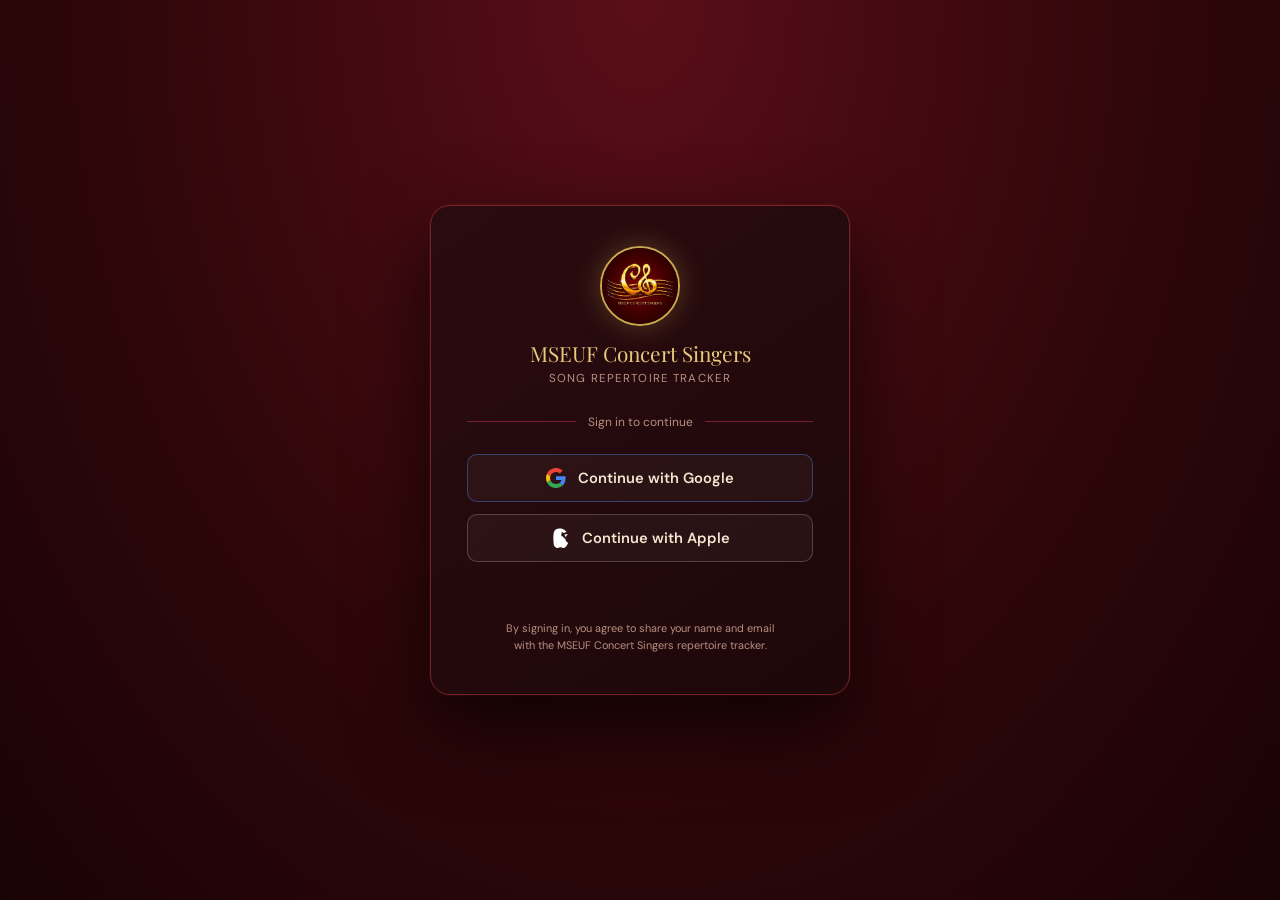
==== login.html @ 08528116 "Add files via upload" ====
<!DOCTYPE html>
<html lang="en">
<head>
  <meta charset="UTF-8">
  <meta name="viewport" content="width=device-width, initial-scale=1.0">
  <title>MSEUF Concert Singers – Sign In</title>
  <link href="https://fonts.googleapis.com/css2?family=Playfair+Display:wght@600;700&family=DM+Sans:wght@300;400;500;600&display=swap" rel="stylesheet">
  <script src="https://cdn.jsdelivr.net/npm/@supabase/supabase-js@2"></script>
  <style>
    :root {
      --maroon-dark:  #2d0609;
      --maroon:       #6b0f1a;
      --maroon-mid:   #8b1a28;
      --gold:         #c9a84c;
      --gold-light:   #e8c97a;
      --surface:      #1a0608;
      --card:         #2a0c10;
      --border:       #5a1520;
      --border2:      #7a1f2e;
      --text:         #f5e6d0;
      --muted:        #b89080;
    }
    * { box-sizing: border-box; margin: 0; padding: 0; }
    body {
      min-height: 100vh;
      background: var(--maroon-dark);
      background-image: radial-gradient(ellipse at top, #5a0e18 0%, #2d0609 60%, #1a0306 100%);
      display: flex; align-items: center; justify-content: center;
      font-family: 'DM Sans', sans-serif;
      padding: 16px;
    }

    /* Animated music notes background */
    .bg-notes {
      position: fixed; inset: 0; pointer-events: none; overflow: hidden; z-index: 0;
    }
    .note {
      position: absolute; font-size: 1.4rem; opacity: 0;
      animation: floatNote 8s ease-in infinite;
      color: rgba(201,168,76,.15);
    }
    @keyframes floatNote {
      0%   { opacity: 0; transform: translateY(100vh) rotate(0deg); }
      10%  { opacity: 1; }
      90%  { opacity: .5; }
      100% { opacity: 0; transform: translateY(-10vh) rotate(360deg); }
    }

    .login-card {
      position: relative; z-index: 1;
      background: linear-gradient(145deg, var(--card) 0%, #1e0709 100%);
      border: 1px solid var(--border2);
      border-radius: 20px;
      padding: 40px 36px;
      width: 100%; max-width: 420px;
      box-shadow: 0 32px 80px rgba(0,0,0,.7), 0 0 0 1px rgba(201,168,76,.08);
      animation: fadeUp .4s ease;
    }
    @keyframes fadeUp { from { opacity:0; transform:translateY(20px) } to { opacity:1; transform:translateY(0) } }

    .logo-wrap {
      display: flex; flex-direction: column; align-items: center; margin-bottom: 28px;
    }
    .logo-img {
      width: 80px; height: 80px; border-radius: 50%;
      border: 2px solid var(--gold);
      object-fit: cover;
      box-shadow: 0 0 28px rgba(201,168,76,.3);
      margin-bottom: 14px;
    }
    .org-name {
      font-family: 'Playfair Display', serif;
      font-size: 1.3rem; color: var(--gold-light);
      text-align: center; line-height: 1.3;
    }
    .org-sub {
      font-size: .72rem; color: var(--muted);
      text-align: center; letter-spacing: .1em;
      text-transform: uppercase; margin-top: 4px;
    }

    .divider {
      display: flex; align-items: center; gap: 12px;
      margin: 24px 0;
      color: var(--muted); font-size: .75rem;
    }
    .divider::before, .divider::after {
      content: ''; flex: 1;
      border-top: 1px solid var(--border2);
    }

    /* Social sign-in buttons */
    .btn-social {
      width: 100%; padding: 13px 20px;
      border-radius: 10px; border: 1px solid var(--border2);
      background: rgba(255,255,255,.04);
      color: var(--text); font-family: 'DM Sans', sans-serif;
      font-size: .92rem; font-weight: 600;
      cursor: pointer; transition: all .2s;
      display: flex; align-items: center; justify-content: center; gap: 12px;
      margin-bottom: 12px;
    }
    .btn-social:hover {
      background: rgba(255,255,255,.09);
      border-color: var(--gold);
      transform: translateY(-1px);
      box-shadow: 0 6px 20px rgba(0,0,0,.3);
    }
    .btn-social:active { transform: translateY(0); }
    .btn-social svg { flex-shrink: 0; }

    .btn-google { border-color: rgba(66,133,244,.4); }
    .btn-google:hover { border-color: #4285F4; box-shadow: 0 6px 20px rgba(66,133,244,.2); }
    .btn-apple  { border-color: rgba(255,255,255,.2); }
    .btn-apple:hover  { border-color: rgba(255,255,255,.5); box-shadow: 0 6px 20px rgba(255,255,255,.1); }

    .status-msg {
      text-align: center; font-size: .82rem;
      min-height: 22px; margin-top: 16px;
      color: var(--muted); transition: all .3s;
    }
    .status-msg.error { color: #f85149; }
    .status-msg.success { color: #3fb950; }
    .status-msg.loading {
      display: flex; align-items: center; justify-content: center; gap: 8px;
    }

    .spinner {
      width: 16px; height: 16px; border-radius: 50%;
      border: 2px solid var(--border2);
      border-top-color: var(--gold);
      animation: spin .7s linear infinite; display: none;
    }
    @keyframes spin { to { transform: rotate(360deg); } }

    .terms {
      text-align: center; font-size: .68rem; color: var(--muted);
      margin-top: 20px; line-height: 1.6;
    }

    /* Already logged in state */
    .user-card {
      display: none; text-align: center;
    }
    .user-avatar {
      width: 56px; height: 56px; border-radius: 50%;
      border: 2px solid var(--gold); margin: 0 auto 12px;
    }
    .user-name { font-size: 1rem; font-weight: 600; color: var(--text); margin-bottom: 4px; }
    .user-email { font-size: .78rem; color: var(--muted); margin-bottom: 20px; }
    .btn-enter {
      background: linear-gradient(135deg, var(--gold), var(--gold-light));
      color: #2d0609; border: none; padding: 13px 28px;
      border-radius: 10px; font-family: 'DM Sans', sans-serif;
      font-size: .95rem; font-weight: 700; cursor: pointer;
      transition: all .2s; width: 100%; margin-bottom: 10px;
    }
    .btn-enter:hover { filter: brightness(1.08); transform: translateY(-1px); }
    .btn-signout {
      background: none; border: 1px solid var(--border2);
      color: var(--muted); padding: 10px 20px;
      border-radius: 10px; font-family: 'DM Sans', sans-serif;
      font-size: .82rem; cursor: pointer; transition: all .2s; width: 100%;
    }
    .btn-signout:hover { border-color: #f85149; color: #f85149; }
  </style>
</head>
<body>

<!-- Floating music notes -->
<div class="bg-notes" id="bg-notes"></div>

<div class="login-card">
  <div class="logo-wrap">
    <img class="logo-img" src="[data-uri]" alt="MSEUF Concert Singers">
    <div class="org-name">MSEUF Concert Singers</div>
    <div class="org-sub">Song Repertoire Tracker</div>
  </div>

  <!-- Sign-in panel -->
  <div id="signin-panel">
    <div class="divider">Sign in to continue</div>

    <button class="btn-social btn-google" onclick="signIn('google')">
      <svg width="20" height="20" viewBox="0 0 48 48">
        <path fill="#4285F4" d="M46.98 24.55c0-1.57-.15-3.09-.38-4.55H24v9.02h12.94c-.58 2.96-2.26 5.48-4.78 7.18l7.73 6c4.51-4.18 7.09-10.36 7.09-17.65z"/>
        <path fill="#34A853" d="M24 48c6.48 0 11.93-2.13 15.89-5.81l-7.73-6c-2.15 1.45-4.92 2.3-8.16 2.3-6.26 0-11.57-4.22-13.47-9.91l-7.98 6.19C6.51 42.62 14.62 48 24 48z"/>
        <path fill="#FBBC05" d="M10.53 28.59c-.48-1.45-.76-2.99-.76-4.59s.27-3.14.76-4.59l-7.98-6.19C.92 16.46 0 20.12 0 24c0 3.88.92 7.54 2.56 10.78l7.97-6.19z"/>
        <path fill="#EA4335" d="M24 9.5c3.54 0 6.71 1.22 9.21 3.6l6.85-6.85C35.9 2.38 30.47 0 24 0 14.62 0 6.51 5.38 2.56 13.22l7.97 6.19C12.43 13.72 17.74 9.5 24 9.5z"/>
      </svg>
      Continue with Google
    </button>

    <button class="btn-social btn-apple" onclick="signIn('apple')">
      <svg width="20" height="20" viewBox="0 0 814 1000" fill="white">
        <path d="M788.1 340.9c-5.8 4.5-108.2 62.2-108.2 190.5 0 148.4 130.3 200.9 134.2 202.2-.6 3.2-20.7 71.9-68.7 141.9-42.8 61.6-87.5 123.1-155.5 123.1s-85.5-39.5-164-39.5c-76 0-103.7 40.8-165.9 40.8s-105-57.8-155.5-127.4C46 407.5 64.8 152.4 196.4 70.1c56.4-36.2 135.5-49.3 212.2-49.3 72.4 0 144.1 24.7 195.9 58.4 40.8 26.1 130.3 118.4 130.3 118.4l-146.3 48.2c-16.7-16.7-36.2-34-62.5-34-23.2 0-36.2 12.2-36.2 12.2l-27.1 198.6 39.5-39.5 173.5 173.5s13.4-50 13.4-74.7c0-98.2-68.1-145.7-68.1-145.7s38.2-22.4 99.1-22.4c60.4 0 98.2 17.3 98.2 17.3z"/>
      </svg>
      Continue with Apple
    </button>

    <div class="status-msg" id="status-msg">
      <span class="spinner" id="spinner"></span>
      <span id="status-text"></span>
    </div>

    <div class="terms">
      By signing in, you agree to share your name and email<br>
      with the MSEUF Concert Singers repertoire tracker.
    </div>
  </div>

  <!-- Already logged in panel -->
  <div class="user-card" id="user-card">
    <img class="user-avatar" id="user-avatar" src="" alt="">
    <div class="user-name" id="user-name"></div>
    <div class="user-email" id="user-email"></div>
    <button class="btn-enter" onclick="goToApp()">🎵 Open Repertoire Tracker</button>
    <button class="btn-signout" onclick="signOut()">Sign out</button>
  </div>
</div>

<script>
const SUPABASE_URL = "https://aevaojekkijhzlxthlpb.supabase.co";
const SUPABASE_KEY = "sb_publishable_B5ayfQIcgSAFmTYGE7ju2Q_4EDrigPo";
const db = supabase.createClient(SUPABASE_URL, SUPABASE_KEY);

// ── Floating notes animation ──
const NOTES = ['♩','♪','♫','♬','𝅘𝅥𝅮','𝄞'];
const bg = document.getElementById('bg-notes');
for (let i = 0; i < 18; i++) {
  const n = document.createElement('div');
  n.className = 'note';
  n.textContent = NOTES[Math.floor(Math.random() * NOTES.length)];
  n.style.left  = Math.random() * 100 + '%';
  n.style.animationDelay    = Math.random() * 8 + 's';
  n.style.animationDuration = (6 + Math.random() * 6) + 's';
  n.style.fontSize = (1 + Math.random() * 1.5) + 'rem';
  bg.appendChild(n);
}

// ── Status helpers ──
function setStatus(msg, type = '') {
  const el  = document.getElementById('status-msg');
  const txt = document.getElementById('status-text');
  const sp  = document.getElementById('spinner');
  el.className  = 'status-msg ' + type;
  txt.textContent = msg;
  sp.style.display = type === 'loading' ? 'block' : 'none';
}

// ── Sign in ──
async function signIn(provider) {
  setStatus('Connecting…', 'loading');
  try {
    const redirectTo = window.location.origin + window.location.pathname.replace('login.html','') + 'repertoire.html';
    const { error } = await db.auth.signInWithOAuth({
      provider,
      options: {
        redirectTo,
        scopes: provider === 'apple' ? 'name email' : undefined
      }
    });
    if (error) throw error;
    setStatus('Redirecting to ' + (provider === 'google' ? 'Google' : 'Apple') + '…', 'loading');
  } catch (err) {
    setStatus('Sign in failed: ' + err.message, 'error');
  }
}

// ── Sign out ──
async function signOut() {
  await db.auth.signOut();
  showSignIn();
  setStatus('Signed out successfully', 'success');
}

function goToApp() {
  window.location.href = 'repertoire.html';
}

// ── Show panels ──
function showSignIn() {
  document.getElementById('signin-panel').style.display = 'block';
  document.getElementById('user-card').style.display    = 'none';
}

function showUser(user) {
  document.getElementById('signin-panel').style.display = 'none';
  document.getElementById('user-card').style.display    = 'block';
  const meta = user.user_metadata || {};
  document.getElementById('user-name').textContent  = meta.full_name || meta.name || 'Choir Member';
  document.getElementById('user-email').textContent = user.email || '';
  const avatar = document.getElementById('user-avatar');
  if (meta.avatar_url || meta.picture) {
    avatar.src = meta.avatar_url || meta.picture;
    avatar.style.display = 'block';
  } else {
    avatar.style.display = 'none';
  }
}

// ── Check session on load ──
document.addEventListener('DOMContentLoaded', async () => {
  const { data: { session } } = await db.auth.getSession();
  if (session && session.user) {
    showUser(session.user);
  } else {
    showSignIn();
  }

  // Listen for auth changes (e.g. after OAuth redirect)
  db.auth.onAuthStateChange((event, session) => {
    if (session && session.user) {
      showUser(session.user);
    } else {
      showSignIn();
    }
  });
});
</script>
</body>
</html>
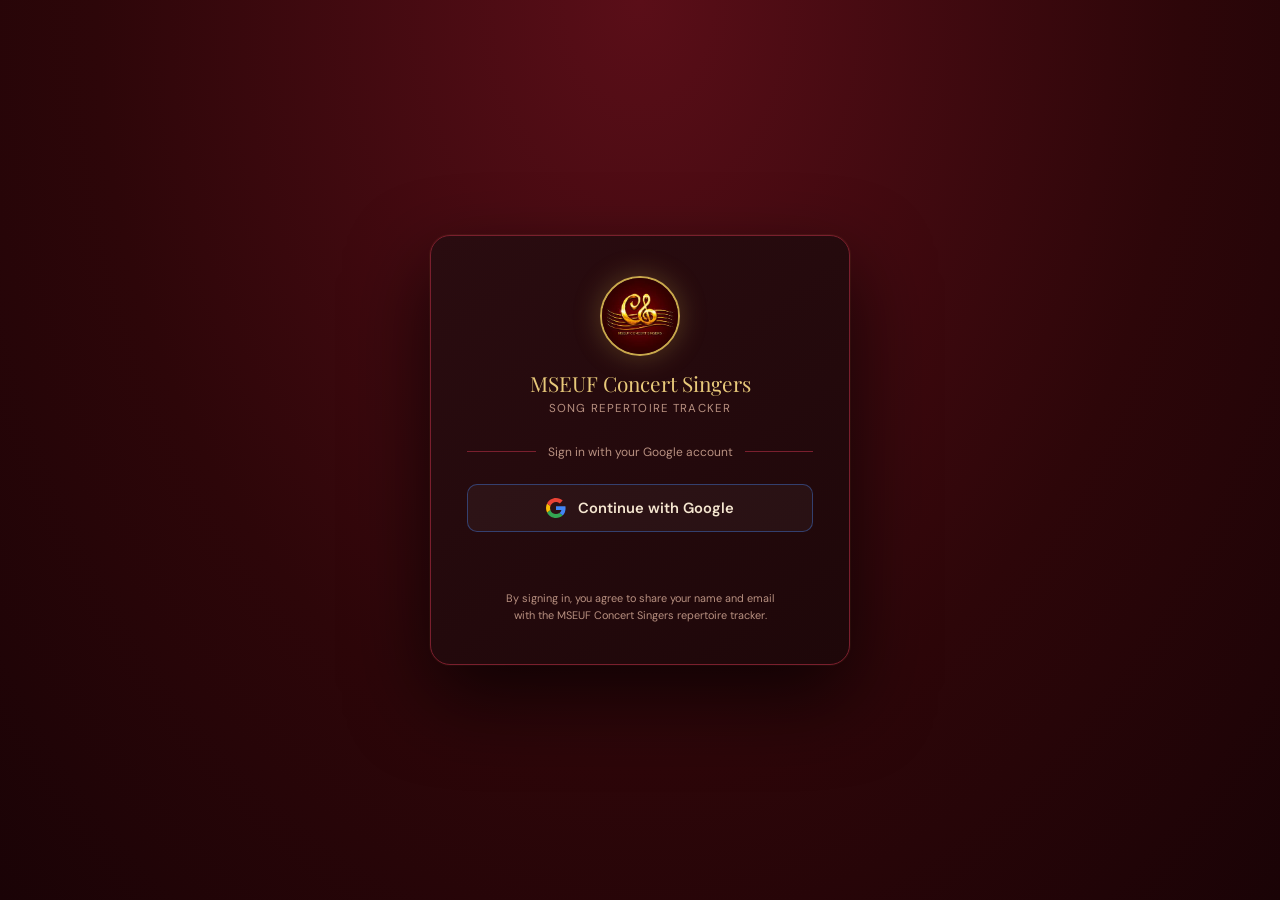
==== commit 716b745d: "login.html" ====
--- a/login.html
+++ b/login.html
@@ -179,7 +179,7 @@
 
   <!-- Sign-in panel -->
   <div id="signin-panel">
-    <div class="divider">Sign in to continue</div>
+    <div class="divider">Sign in with your Google account</div>
 
     <button class="btn-social btn-google" onclick="signIn('google')">
       <svg width="20" height="20" viewBox="0 0 48 48">
@@ -189,13 +189,6 @@
         <path fill="#EA4335" d="M24 9.5c3.54 0 6.71 1.22 9.21 3.6l6.85-6.85C35.9 2.38 30.47 0 24 0 14.62 0 6.51 5.38 2.56 13.22l7.97 6.19C12.43 13.72 17.74 9.5 24 9.5z"/>
       </svg>
       Continue with Google
-    </button>
-
-    <button class="btn-social btn-apple" onclick="signIn('apple')">
-      <svg width="20" height="20" viewBox="0 0 814 1000" fill="white">
-        <path d="M788.1 340.9c-5.8 4.5-108.2 62.2-108.2 190.5 0 148.4 130.3 200.9 134.2 202.2-.6 3.2-20.7 71.9-68.7 141.9-42.8 61.6-87.5 123.1-155.5 123.1s-85.5-39.5-164-39.5c-76 0-103.7 40.8-165.9 40.8s-105-57.8-155.5-127.4C46 407.5 64.8 152.4 196.4 70.1c56.4-36.2 135.5-49.3 212.2-49.3 72.4 0 144.1 24.7 195.9 58.4 40.8 26.1 130.3 118.4 130.3 118.4l-146.3 48.2c-16.7-16.7-36.2-34-62.5-34-23.2 0-36.2 12.2-36.2 12.2l-27.1 198.6 39.5-39.5 173.5 173.5s13.4-50 13.4-74.7c0-98.2-68.1-145.7-68.1-145.7s38.2-22.4 99.1-22.4c60.4 0 98.2 17.3 98.2 17.3z"/>
-      </svg>
-      Continue with Apple
     </button>
 
     <div class="status-msg" id="status-msg">
@@ -319,4 +312,4 @@
 });
 </script>
 </body>
-</html>+</html>
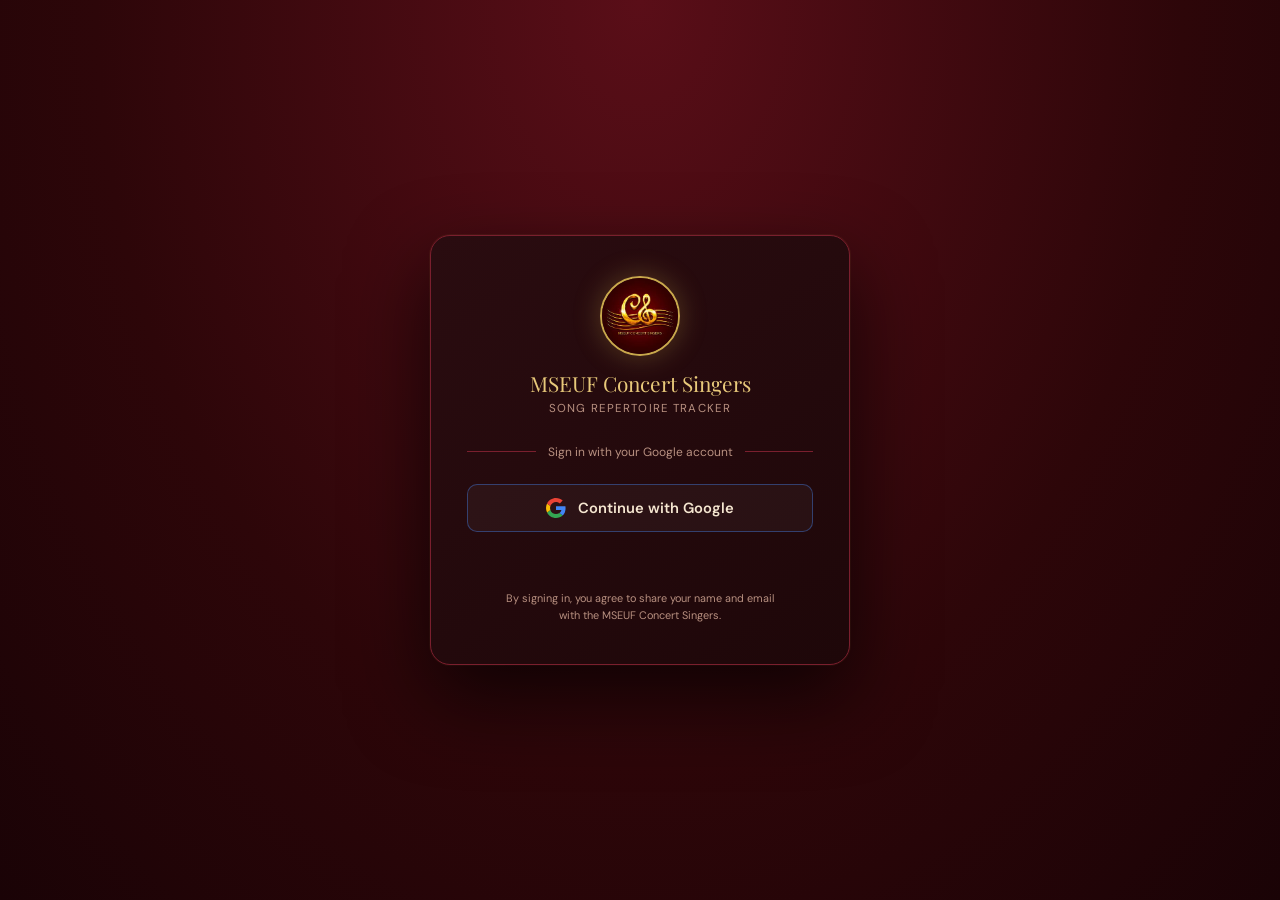
==== commit 32cf407e: "login.html" ====
--- a/login.html
+++ b/login.html
@@ -198,7 +198,7 @@
 
     <div class="terms">
       By signing in, you agree to share your name and email<br>
-      with the MSEUF Concert Singers repertoire tracker.
+      with the MSEUF Concert Singers.
     </div>
   </div>
 
@@ -245,7 +245,7 @@
 async function signIn(provider) {
   setStatus('Connecting…', 'loading');
   try {
-    const redirectTo = window.location.origin + window.location.pathname.replace('login.html','') + 'repertoire.html';
+    const redirectTo = 'https://carlosjosealbiol.github.io/mseufcsrepertoire/repertoire.html';
     const { error } = await db.auth.signInWithOAuth({
       provider,
       options: {
@@ -313,3 +313,5 @@
 </script>
 </body>
 </html>
+
+
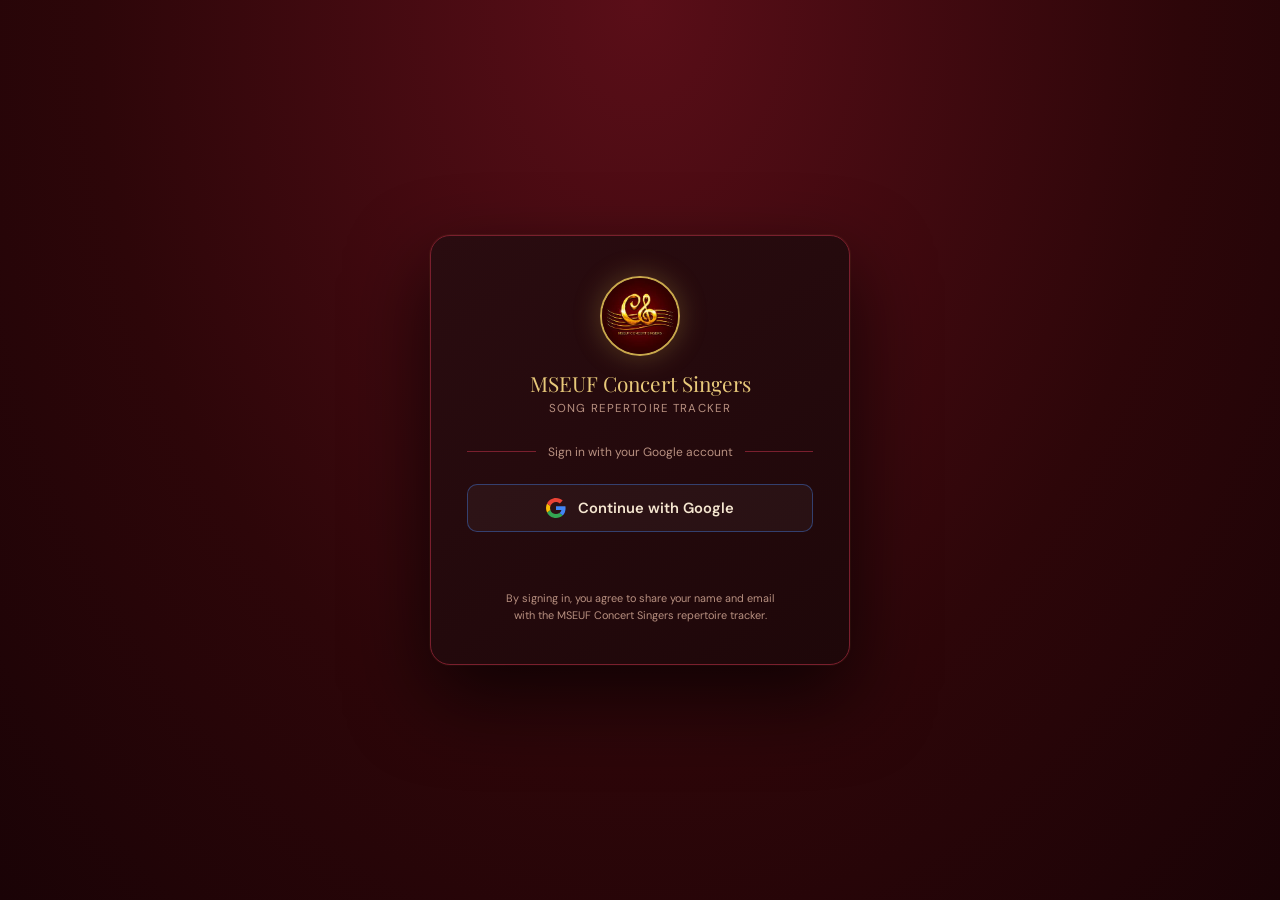
==== commit 652113cd: "login.html" ====
--- a/login.html
+++ b/login.html
@@ -198,7 +198,7 @@
 
     <div class="terms">
       By signing in, you agree to share your name and email<br>
-      with the MSEUF Concert Singers.
+      with the MSEUF Concert Singers repertoire tracker.
     </div>
   </div>
 
@@ -245,7 +245,7 @@
 async function signIn(provider) {
   setStatus('Connecting…', 'loading');
   try {
-    const redirectTo = 'https://carlosjosealbiol.github.io/mseufcsrepertoire/repertoire.html';
+    const redirectTo = 'https://carlosjosealbiol.github.io/mseufcsrepertoire/index.html';
     const { error } = await db.auth.signInWithOAuth({
       provider,
       options: {
@@ -268,7 +268,7 @@
 }
 
 function goToApp() {
-  window.location.href = 'repertoire.html';
+  window.location.href = 'https://carlosjosealbiol.github.io/mseufcsrepertoire/index.html';
 }
 
 // ── Show panels ──
@@ -313,5 +313,3 @@
 </script>
 </body>
 </html>
-
-
